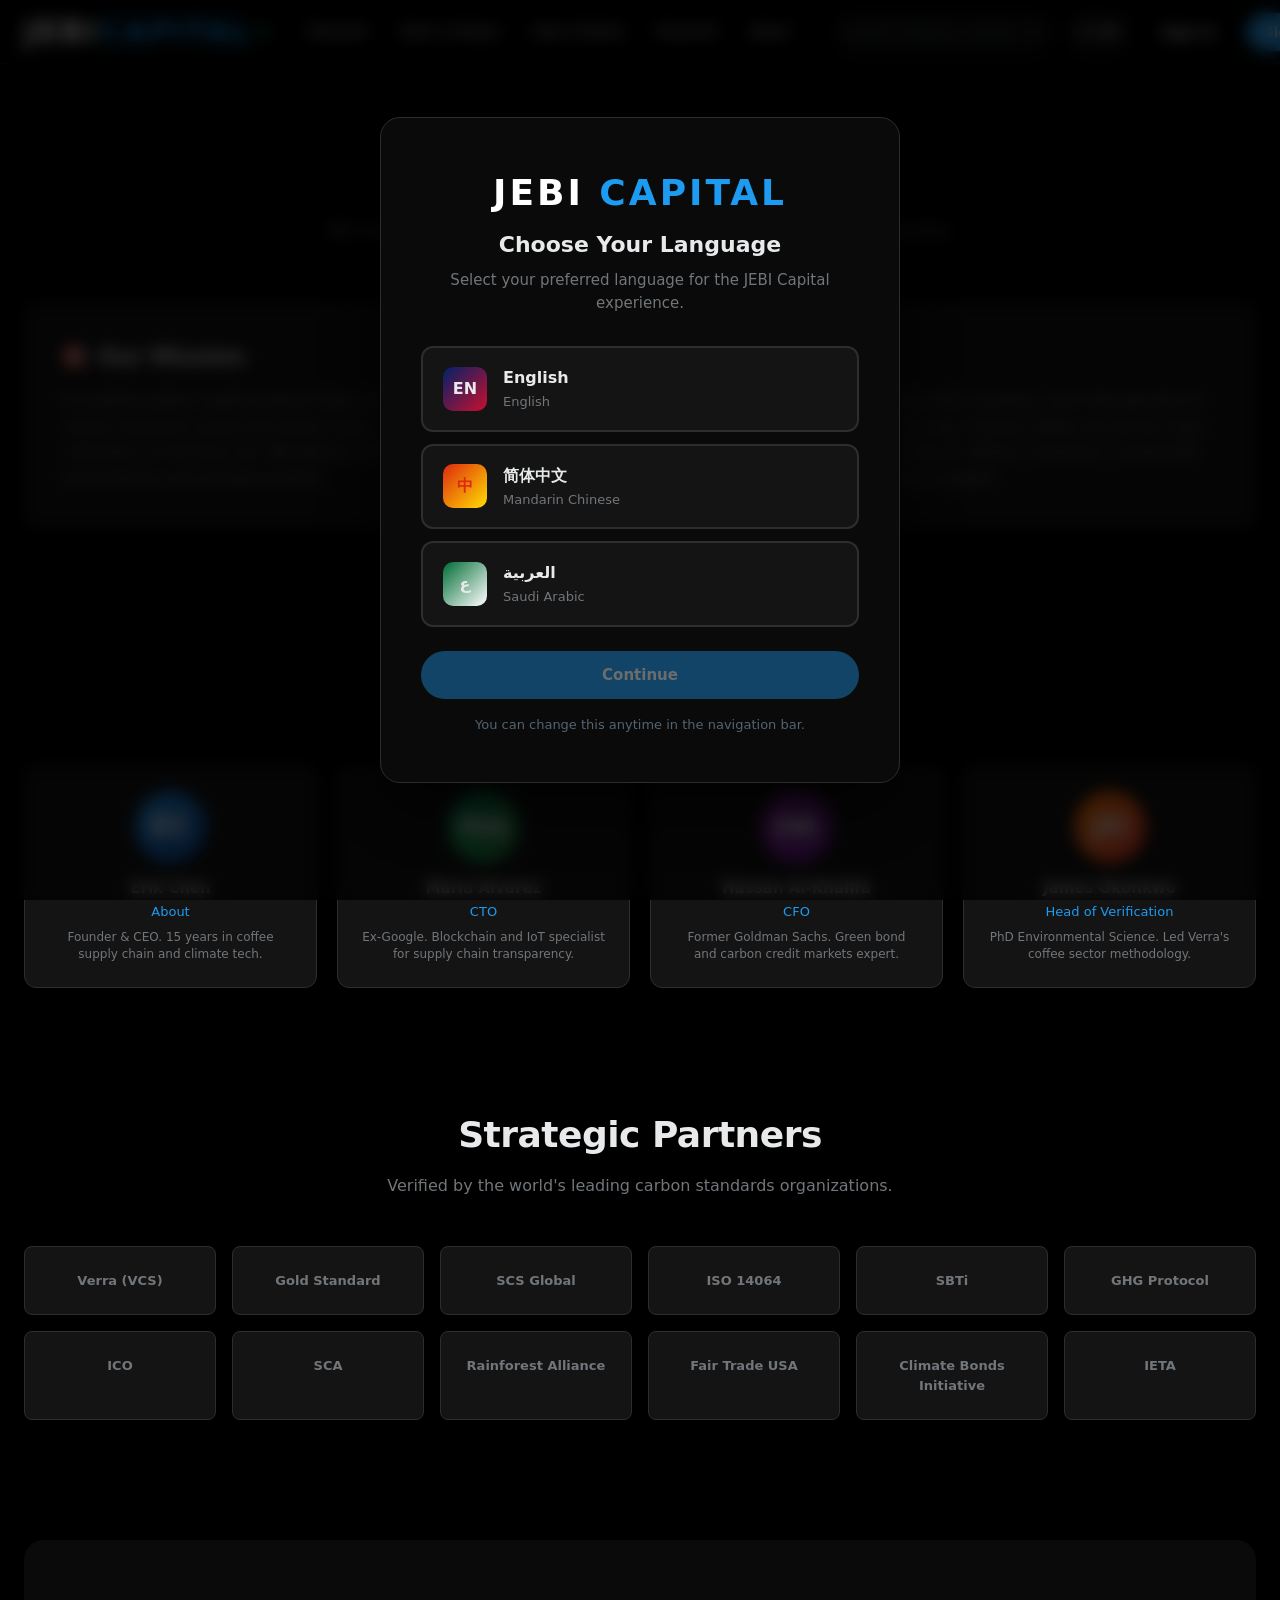
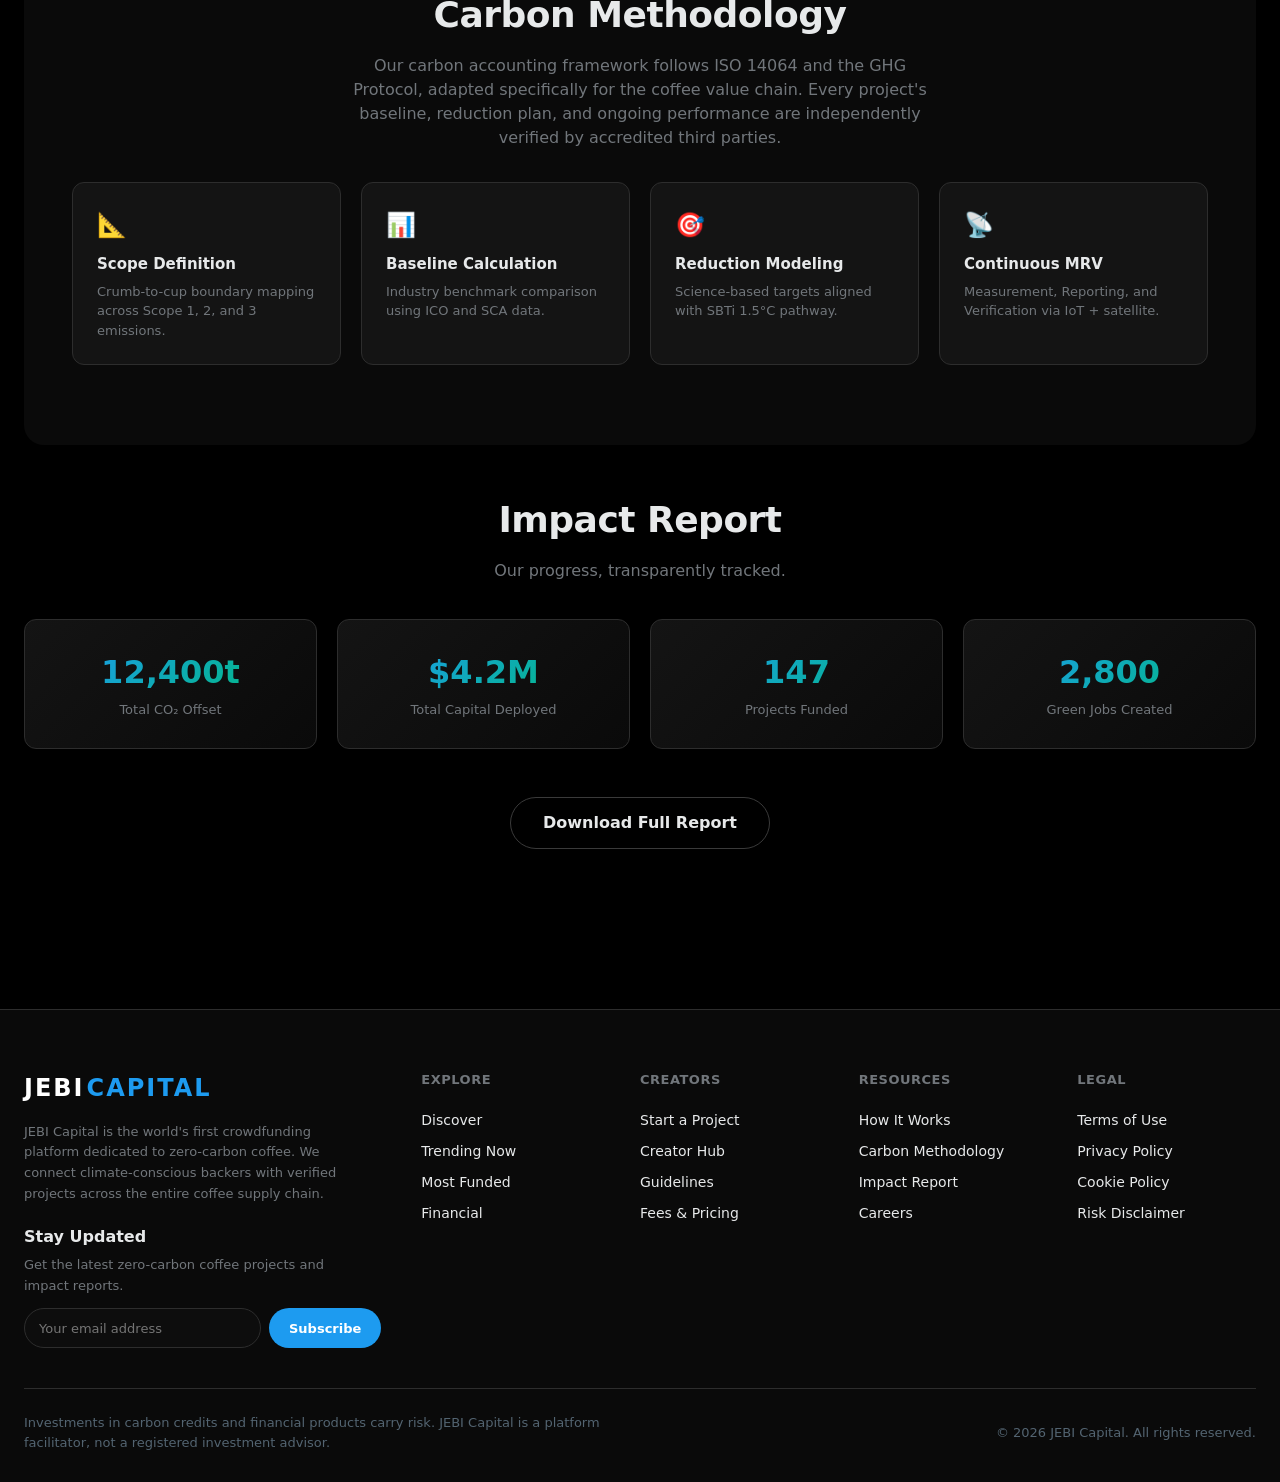
==== about.html @ fd90f0d5 "Initial commit: JEBI Capital — Zero-Carbon Coffee Crowdfunding Platform - Multi-page HTML/CSS/JS sit" ====
<!DOCTYPE html>
<html lang="en" dir="ltr">
<head>
  <meta charset="UTF-8">
  <meta name="viewport" content="width=device-width, initial-scale=1.0">
  <title>About — JEBI CAPITAL</title>
  <link rel="icon" href="data:image/svg+xml,<svg xmlns='http://www.w3.org/2000/svg' viewBox='0 0 100 100'><text y='.9em' font-size='90'>☕</text></svg>">
  <link rel="stylesheet" href="css/style.css">
</head>
<body>

  <div class="container" style="padding-top:calc(var(--nav-h) + 40px);padding-bottom:80px;">

    <!-- HERO -->
    <div class="about-hero">
      <h1 data-i18n="about.title">About JEBI Capital</h1>
      <p data-i18n="about.subtitle">We exist to accelerate the transition to a zero-carbon coffee industry.</p>
    </div>

    <!-- MISSION & VISION -->
    <div class="mission-block" id="mission">
      <div class="mission-card">
        <h3>🎯 <span data-i18n="about.missionTitle">Our Mission</span></h3>
        <p data-i18n="about.missionText">To mobilize global capital toward coffee projects that eliminate carbon emissions across the entire supply chain — from aeroponic cultivation to the final cup. We believe coffee can be both extraordinary and climate-positive.</p>
      </div>
      <div class="mission-card">
        <h3>🔮 <span data-i18n="about.visionTitle">Our Vision</span></h3>
        <p data-i18n="about.visionText">A coffee industry where every farm, roastery, and café operates at net-zero carbon. Where consumers choose coffee not just by origin and flavor, but by carbon footprint. Where investing in sustainable coffee is as simple as backing a project.</p>
      </div>
    </div>

    <!-- TEAM -->
    <div class="section" id="team" style="padding-top:40px;">
      <div class="section-header">
        <h2 class="section-title" data-i18n="about.teamTitle">Leadership Team</h2>
        <p class="section-subtitle" data-i18n="about.teamSubtitle">Experts in coffee, climate finance, and technology.</p>
      </div>
      <div class="team-grid">
        <div class="team-member">
          <div class="team-avatar" style="background:linear-gradient(135deg,#1d9bf0,#0d47a1);">EC</div>
          <h4>Erik Chen</h4>
          <div class="team-role" data-i18n="nav.about">About</div>
          <div class="team-bio">Founder & CEO. 15 years in coffee supply chain and climate tech.</div>
        </div>
        <div class="team-member">
          <div class="team-avatar" style="background:linear-gradient(135deg,#00ba7c,#2e7d32);">MA</div>
          <h4>Maria Alvarez</h4>
          <div class="team-role">CTO</div>
          <div class="team-bio">Ex-Google. Blockchain and IoT specialist for supply chain transparency.</div>
        </div>
        <div class="team-member">
          <div class="team-avatar" style="background:linear-gradient(135deg,#9c27b0,#6a1b9a);">HK</div>
          <h4>Hassan Al-Khalifa</h4>
          <div class="team-role">CFO</div>
          <div class="team-bio">Former Goldman Sachs. Green bond and carbon credit markets expert.</div>
        </div>
        <div class="team-member">
          <div class="team-avatar" style="background:linear-gradient(135deg,#ff7a00,#f44336);">JO</div>
          <h4>James Okonkwo</h4>
          <div class="team-role">Head of Verification</div>
          <div class="team-bio">PhD Environmental Science. Led Verra's coffee sector methodology.</div>
        </div>
      </div>
    </div>

    <!-- PARTNERS -->
    <div class="section" id="partners" style="padding-top:40px;">
      <div class="section-header">
        <h2 class="section-title" data-i18n="about.partnersTitle">Strategic Partners</h2>
        <p class="section-subtitle" data-i18n="about.partnersSubtitle">Verified by the world's leading carbon standards organizations.</p>
      </div>
      <div class="partners-grid">
        <div class="partner-card">Verra (VCS)</div>
        <div class="partner-card">Gold Standard</div>
        <div class="partner-card">SCS Global</div>
        <div class="partner-card">ISO 14064</div>
        <div class="partner-card">SBTi</div>
        <div class="partner-card">GHG Protocol</div>
        <div class="partner-card">ICO</div>
        <div class="partner-card">SCA</div>
        <div class="partner-card">Rainforest Alliance</div>
        <div class="partner-card">Fair Trade USA</div>
        <div class="partner-card">Climate Bonds Initiative</div>
        <div class="partner-card">IETA</div>
      </div>
    </div>

    <!-- METHODOLOGY -->
    <div class="section" id="methodology" style="padding-top:40px;background:var(--bg-elev);border-radius:var(--radius-lg);padding:48px;margin-top:40px;">
      <div class="section-header" style="margin-bottom:32px;">
        <h2 class="section-title" data-i18n="about.methodologyTitle">Carbon Methodology</h2>
        <p class="section-subtitle" data-i18n="about.methodologyText">Our carbon accounting framework follows ISO 14064 and the GHG Protocol, adapted specifically for the coffee value chain. Every project's baseline, reduction plan, and ongoing performance are independently verified by accredited third parties.</p>
      </div>
      <div class="methodology-grid">
        <div class="method-step">
          <div class="step-icon">📐</div>
          <h4 data-i18n="about.methodologyStep1">Scope Definition</h4>
          <p data-i18n="about.methodologyStep1D">Crumb-to-cup boundary mapping across Scope 1, 2, and 3 emissions.</p>
        </div>
        <div class="method-step">
          <div class="step-icon">📊</div>
          <h4 data-i18n="about.methodologyStep2">Baseline Calculation</h4>
          <p data-i18n="about.methodologyStep2D">Industry benchmark comparison using ICO and SCA data.</p>
        </div>
        <div class="method-step">
          <div class="step-icon">🎯</div>
          <h4 data-i18n="about.methodologyStep3">Reduction Modeling</h4>
          <p data-i18n="about.methodologyStep3D">Science-based targets aligned with SBTi 1.5°C pathway.</p>
        </div>
        <div class="method-step">
          <div class="step-icon">📡</div>
          <h4 data-i18n="about.methodologyStep4">Continuous MRV</h4>
          <p data-i18n="about.methodologyStep4D">Measurement, Reporting, and Verification via IoT + satellite.</p>
        </div>
      </div>
    </div>

    <!-- IMPACT REPORT -->
    <div class="section" id="impact" style="padding-top:48px;">
      <div class="section-header" style="margin-bottom:36px;">
        <h2 class="section-title" data-i18n="about.impactTitle">Impact Report</h2>
        <p class="section-subtitle" data-i18n="about.impactSubtitle">Our progress, transparently tracked.</p>
      </div>
      <div class="impact-grid">
        <div class="impact-card">
          <div class="num">12,400t</div>
          <div class="label" data-i18n="about.impactCO2">Total CO₂ Offset</div>
        </div>
        <div class="impact-card">
          <div class="num">$4.2M</div>
          <div class="label" data-i18n="about.impactFunded">Total Capital Deployed</div>
        </div>
        <div class="impact-card">
          <div class="num">147</div>
          <div class="label" data-i18n="about.impactProjects">Projects Funded</div>
        </div>
        <div class="impact-card">
          <div class="num">2,800</div>
          <div class="label" data-i18n="about.impactJobs">Green Jobs Created</div>
        </div>
      </div>
      <div class="text-center mt-48">
        <a href="#" class="btn btn-outline">
          <span data-i18n="about.impactDownload">Download Full Report</span>
        </a>
      </div>
    </div>

  </div>

  <script src="js/i18n.js"></script>
  <script src="js/data.js"></script>
  <script src="js/shared.js"></script>
  <script>
    initShared({ isIndex: false });
    applyI18n(getLang());
  </script>
</body>
</html>
---- css/style.css ----
/* ================================================================
   JEBI CAPITAL — Design System
   Theme: x.com dark  (#000 bg / #1d9bf0 accent)
   Fully RTL-aware for Arabic.
================================================================= */

/* ---------- Reset ---------- */
*, *::before, *::after { box-sizing: border-box; margin: 0; padding: 0; }

:root {
  /* palette */
  --bg:          #000000;
  --bg-elev:    #0a0a0a;
  --bg-card:    #141414;
  --bg-hover:   #1a1a1a;
  --bg-input:   #0d0d0d;
  --border:     #2d2d2d;
  --border-2:   #3a3a3a;
  --accent:     #1d9bf0;
  --accent-h:   #1a8cd8;
  --accent-glow: rgba(29, 155, 240, .15);
  --text:       #e7e9ea;
  --text-2:     #71767b;
  --text-3:     #536471;
  --green:      #00ba7c;
  --red:        #f4212e;
  --yellow:     #ffd400;
  --orange:     #ff7a00;

  /* layout */
  --nav-h:       64px;
  --max-w:       1280px;
  --radius:      12px;
  --radius-sm:   8px;
  --radius-lg:   20px;

  /* type */
  --font: 'Helvetica Neue', 'Segoe UI', system-ui, -apple-system, 'Noto Sans SC', 'Noto Sans Arabic', sans-serif;
  --mono: 'SF Mono', 'Cascadia Code', 'Fira Code', monospace;

  /* transitions */
  --t-fast: .15s ease;
  --t:      .25s ease;
}

html { scroll-behavior: smooth; }

body {
  font-family: var(--font);
  background: var(--bg);
  color: var(--text);
  line-height: 1.5;
  -webkit-font-smoothing: antialiased;
  min-height: 100vh;
  overflow-x: hidden;
}

a { color: inherit; text-decoration: none; transition: color var(--t-fast); }
a:hover { color: var(--accent); }

img { max-width: 100%; display: block; }

/* ---------- RTL ---------- */
body.rtl { direction: rtl; }
body.rtl .ltr-fix { direction: ltr; }

/* ---------- Container ---------- */
.container {
  max-width: var(--max-w);
  margin: 0 auto;
  padding: 0 24px;
}
.container-sm { max-width: 800px; margin: 0 auto; padding: 0 24px; }
.container-lg { max-width: 1440px; margin: 0 auto; padding: 0 24px; }

/* ================================================================
   NAVBAR — floating, hover dropdowns
================================================================ */
.navbar {
  position: fixed;
  top: 0; left: 0; right: 0;
  height: var(--nav-h);
  background: rgba(0,0,0,.82);
  backdrop-filter: blur(20px) saturate(180%);
  -webkit-backdrop-filter: blur(20px) saturate(180%);
  border-bottom: 1px solid var(--border);
  z-index: 1000;
  transition: background var(--t);
}
.navbar.scrolled { background: rgba(0,0,0,.95); }

.nav-inner {
  max-width: var(--max-w);
  height: 100%;
  margin: 0 auto;
  padding: 0 24px;
  display: flex;
  align-items: center;
  gap: 28px;
}

/* Logo */
.nav-logo {
  font-size: 30px;
  font-weight: 800;
  letter-spacing: 2px;
  text-transform: uppercase;
  color: #fff;
  white-space: nowrap;
  display: flex;
  align-items: center;
  gap: 2px;
}
.nav-logo .logo-accent { color: var(--accent); }
.nav-logo .logo-dot {
  width: 7px; height: 7px;
  background: var(--green);
  border-radius: 50%;
  margin-inline-start: 4px;
  box-shadow: 0 0 8px var(--green);
  animation: pulse 2s ease-in-out infinite;
}
@keyframes pulse { 0%,100%{opacity:1} 50%{opacity:.4} }

/* Nav items */
.nav-items {
  display: flex;
  align-items: center;
  gap: 4px;
  flex: 1;
}
.nav-item {
  position: relative;
}
.nav-link {
  display: flex;
  align-items: center;
  gap: 4px;
  padding: 8px 14px;
  font-size: 14px;
  font-weight: 500;
  color: var(--text);
  border-radius: 999px;
  transition: background var(--t-fast), color var(--t-fast);
  cursor: pointer;
  white-space: nowrap;
}
.nav-link:hover { background: var(--bg-hover); color: var(--accent); }
.nav-link .chevron {
  width: 12px; height: 12px;
  opacity: .5;
  transition: transform var(--t-fast);
}
.nav-item:hover .chevron { transform: rotate(180deg); }

/* Dropdown */
.nav-dropdown {
  position: absolute;
  top: calc(100% + 6px);
  inset-inline-start: 0;
  min-width: 220px;
  background: var(--bg-elev);
  border: 1px solid var(--border);
  border-radius: var(--radius);
  padding: 6px;
  opacity: 0;
  visibility: hidden;
  transform: translateY(-8px);
  transition: opacity var(--t-fast), transform var(--t-fast), visibility var(--t-fast);
  box-shadow: 0 12px 40px rgba(0,0,0,.6);
  z-index: 100;
}
.nav-item:hover .nav-dropdown {
  opacity: 1;
  visibility: visible;
  transform: translateY(0);
}
.nav-dropdown a {
  display: block;
  padding: 10px 14px;
  font-size: 14px;
  color: var(--text);
  border-radius: var(--radius-sm);
  transition: background var(--t-fast);
}
.nav-dropdown a:hover { background: var(--bg-hover); color: var(--accent); }

/* Nav right */
.nav-right {
  display: flex;
  align-items: center;
  gap: 12px;
}
.nav-search {
  position: relative;
  width: 220px;
}
.nav-search input {
  width: 100%;
  height: 38px;
  padding: 0 36px 0 14px;
  background: var(--bg-input);
  border: 1px solid var(--border);
  border-radius: 999px;
  color: var(--text);
  font-size: 14px;
  font-family: var(--font);
  outline: none;
  transition: border-color var(--t-fast), background var(--t-fast);
}
.nav-search input:focus { border-color: var(--accent); background: var(--bg-card); }
.nav-search input::placeholder { color: var(--text-3); }
.nav-search svg {
  position: absolute;
  inset-inline-end: 12px;
  top: 50%;
  transform: translateY(-50%);
  width: 16px; height: 16px;
  color: var(--text-3);
}
body.rtl .nav-search input { padding: 0 14px 0 36px; }

/* Language switcher */
.lang-switch {
  position: relative;
}
.lang-btn {
  display: flex;
  align-items: center;
  gap: 6px;
  height: 38px;
  padding: 0 12px;
  background: var(--bg-input);
  border: 1px solid var(--border);
  border-radius: 999px;
  color: var(--text);
  font-size: 13px;
  font-weight: 600;
  cursor: pointer;
  transition: border-color var(--t-fast);
}
.lang-btn:hover { border-color: var(--accent); }
.lang-btn .globe {
  width: 16px; height: 16px;
  color: var(--text-2);
}
.lang-menu {
  position: absolute;
  top: calc(100% + 6px);
  inset-inline-end: 0;
  min-width: 180px;
  background: var(--bg-elev);
  border: 1px solid var(--border);
  border-radius: var(--radius);
  padding: 6px;
  opacity: 0;
  visibility: hidden;
  transform: translateY(-8px);
  transition: all var(--t-fast);
  box-shadow: 0 12px 40px rgba(0,0,0,.6);
  z-index: 100;
}
.lang-switch:hover .lang-menu,
.lang-switch.open .lang-menu {
  opacity: 1; visibility: visible; transform: translateY(0);
}
.lang-menu button {
  display: flex;
  align-items: center;
  gap: 10px;
  width: 100%;
  padding: 10px 14px;
  background: transparent;
  border: none;
  color: var(--text);
  font-size: 14px;
  font-family: var(--font);
  border-radius: var(--radius-sm);
  cursor: pointer;
  transition: background var(--t-fast);
  text-align: start;
}
.lang-menu button:hover { background: var(--bg-hover); }
.lang-menu button.active { color: var(--accent); }
.lang-menu button .lang-code {
  font-size: 11px;
  font-weight: 700;
  color: var(--text-3);
  margin-inline-start: auto;
}
.lang-menu button.active .lang-code { color: var(--accent); }

/* Nav buttons */
.nav-btn {
  height: 38px;
  padding: 0 18px;
  border-radius: 999px;
  font-size: 14px;
  font-weight: 700;
  font-family: var(--font);
  cursor: pointer;
  transition: all var(--t-fast);
  border: none;
  white-space: nowrap;
}
.nav-btn-ghost {
  background: transparent;
  color: var(--text);
}
.nav-btn-ghost:hover { background: var(--bg-hover); }
.nav-btn-primary {
  background: var(--accent);
  color: #fff;
}
.nav-btn-primary:hover { background: var(--accent-h); }

/* Mobile nav toggle */
.nav-toggle {
  display: none;
  flex-direction: column;
  gap: 5px;
  background: transparent;
  border: none;
  cursor: pointer;
  padding: 6px;
}
.nav-toggle span {
  width: 22px; height: 2px;
  background: var(--text);
  border-radius: 2px;
  transition: var(--t-fast);
}

/* ================================================================
   LANGUAGE MODAL
================================================================ */
.modal-overlay {
  position: fixed;
  inset: 0;
  background: rgba(0,0,0,.75);
  backdrop-filter: blur(8px);
  display: flex;
  align-items: center;
  justify-content: center;
  z-index: 9999;
  opacity: 0;
  visibility: hidden;
  transition: opacity var(--t), visibility var(--t);
}
.modal-overlay.active { opacity: 1; visibility: visible; }

.modal-box {
  background: var(--bg-elev);
  border: 1px solid var(--border);
  border-radius: var(--radius-lg);
  padding: 48px 40px;
  max-width: 520px;
  width: 90%;
  text-align: center;
  transform: scale(.95) translateY(20px);
  transition: transform var(--t);
  box-shadow: 0 24px 80px rgba(0,0,0,.7);
}
.modal-overlay.active .modal-box { transform: scale(1) translateY(0); }

.modal-logo {
  font-size: 36px;
  font-weight: 800;
  letter-spacing: 3px;
  text-transform: uppercase;
  color: #fff;
  margin-bottom: 8px;
}
.modal-logo .logo-accent { color: var(--accent); }

.modal-title {
  font-size: 22px;
  font-weight: 700;
  color: var(--text);
  margin-bottom: 8px;
}
.modal-subtitle {
  font-size: 15px;
  color: var(--text-2);
  margin-bottom: 32px;
}

.lang-options {
  display: flex;
  flex-direction: column;
  gap: 12px;
  margin-bottom: 24px;
}
.lang-option {
  display: flex;
  align-items: center;
  gap: 16px;
  padding: 18px 20px;
  background: var(--bg-card);
  border: 2px solid var(--border);
  border-radius: var(--radius);
  cursor: pointer;
  transition: all var(--t-fast);
  text-align: start;
  font-family: var(--font);
  color: var(--text);
}
.lang-option:hover {
  border-color: var(--accent);
  background: var(--bg-hover);
  transform: translateY(-2px);
}
.lang-option.selected {
  border-color: var(--accent);
  background: var(--accent-glow);
}
.lang-option .lang-flag {
  width: 44px; height: 44px;
  border-radius: 10px;
  display: flex;
  align-items: center;
  justify-content: center;
  font-size: 16px;
  font-weight: 800;
  flex-shrink: 0;
}
.lang-option .lang-flag.en { background: linear-gradient(135deg, #012169, #c8102e); }
.lang-option .lang-flag.zh { background: linear-gradient(135deg, #de2910, #ffde00); color: #de2910; }
.lang-option .lang-flag.ar { background: linear-gradient(135deg, #006c35, #fff); }

.lang-option .lang-info { flex: 1; }
.lang-option .lang-name { font-size: 16px; font-weight: 700; }
.lang-option .lang-native { font-size: 13px; color: var(--text-2); margin-top: 2px; }

.modal-continue {
  width: 100%;
  height: 48px;
  background: var(--accent);
  color: #fff;
  border: none;
  border-radius: 999px;
  font-size: 15px;
  font-weight: 700;
  font-family: var(--font);
  cursor: pointer;
  transition: background var(--t-fast);
}
.modal-continue:hover { background: var(--accent-h); }
.modal-continue:disabled { opacity: .4; cursor: not-allowed; }

.modal-note {
  font-size: 13px;
  color: var(--text-3);
  margin-top: 16px;
}

/* ================================================================
   HERO
================================================================ */
.hero {
  position: relative;
  min-height: 100vh;
  display: flex;
  align-items: center;
  padding: var(--nav-h) 0 60px;
  overflow: hidden;
}
.hero-bg {
  position: absolute;
  inset: 0;
  z-index: 0;
}
.hero-bg::before {
  content: '';
  position: absolute;
  width: 600px; height: 600px;
  background: radial-gradient(circle, var(--accent-glow), transparent 70%);
  top: -100px; inset-inline-end: -100px;
}
.hero-bg::after {
  content: '';
  position: absolute;
  width: 500px; height: 500px;
  background: radial-gradient(circle, rgba(0,186,124,.08), transparent 70%);
  bottom: -100px; inset-inline-start: -100px;
}
.hero-grid {
  position: absolute;
  inset: 0;
  background-image:
    linear-gradient(rgba(255,255,255,.015) 1px, transparent 1px),
    linear-gradient(90deg, rgba(255,255,255,.015) 1px, transparent 1px);
  background-size: 40px 40px;
  mask-image: radial-gradient(ellipse at center, black 30%, transparent 80%);
  -webkit-mask-image: radial-gradient(ellipse at center, black 30%, transparent 80%);
}

.hero-content {
  position: relative;
  z-index: 1;
  max-width: 760px;
}
.hero-badge {
  display: inline-flex;
  align-items: center;
  gap: 8px;
  padding: 8px 16px;
  background: var(--accent-glow);
  border: 1px solid rgba(29,155,240,.3);
  border-radius: 999px;
  font-size: 13px;
  font-weight: 600;
  color: var(--accent);
  margin-bottom: 24px;
}
.hero-badge .dot {
  width: 8px; height: 8px;
  background: var(--green);
  border-radius: 50%;
  box-shadow: 0 0 8px var(--green);
}
.hero-title {
  font-size: clamp(40px, 6vw, 64px);
  font-weight: 800;
  line-height: 1.05;
  letter-spacing: -1px;
  margin-bottom: 24px;
}
.hero-title .accent {
  background: linear-gradient(135deg, var(--accent), var(--green));
  -webkit-background-clip: text;
  background-clip: text;
  -webkit-text-fill-color: transparent;
}
.hero-subtitle {
  font-size: 18px;
  color: var(--text-2);
  line-height: 1.6;
  max-width: 600px;
  margin-bottom: 36px;
}
.hero-cta {
  display: flex;
  gap: 14px;
  flex-wrap: wrap;
}
.btn {
  display: inline-flex;
  align-items: center;
  gap: 8px;
  height: 52px;
  padding: 0 32px;
  border-radius: 999px;
  font-size: 16px;
  font-weight: 700;
  font-family: var(--font);
  cursor: pointer;
  transition: all var(--t-fast);
  border: none;
  white-space: nowrap;
}
.btn-primary {
  background: var(--accent);
  color: #fff;
}
.btn-primary:hover { background: var(--accent-h); transform: translateY(-1px); box-shadow: 0 8px 24px var(--accent-glow); }
.btn-outline {
  background: transparent;
  color: var(--text);
  border: 1px solid var(--border-2);
}
.btn-outline:hover { border-color: var(--accent); color: var(--accent); }
.btn-green {
  background: var(--green);
  color: #000;
}
.btn-green:hover { opacity: .9; }

/* ================================================================
   STATS BAR
================================================================ */
.stats-bar {
  border-top: 1px solid var(--border);
  border-bottom: 1px solid var(--border);
  padding: 40px 0;
  background: var(--bg-elev);
}
.stats-grid {
  display: grid;
  grid-template-columns: repeat(5, 1fr);
  gap: 24px;
  text-align: center;
}
.stat-item .stat-num {
  font-size: 32px;
  font-weight: 800;
  background: linear-gradient(135deg, var(--accent), var(--green));
  -webkit-background-clip: text;
  background-clip: text;
  -webkit-text-fill-color: transparent;
}
.stat-item .stat-label {
  font-size: 13px;
  color: var(--text-2);
  margin-top: 4px;
}

/* ================================================================
   SECTION
================================================================ */
.section {
  padding: 80px 0;
}
.section-header {
  text-align: center;
  margin-bottom: 48px;
}
.section-title {
  font-size: 36px;
  font-weight: 800;
  letter-spacing: -.5px;
  margin-bottom: 12px;
}
.section-subtitle {
  font-size: 16px;
  color: var(--text-2);
  max-width: 600px;
  margin: 0 auto;
}

/* ================================================================
   CATEGORY GRID
================================================================ */
.cat-grid {
  display: grid;
  grid-template-columns: repeat(4, 1fr);
  gap: 20px;
}
.cat-card {
  background: var(--bg-card);
  border: 1px solid var(--border);
  border-radius: var(--radius);
  padding: 28px 24px;
  transition: all var(--t);
  cursor: pointer;
}
.cat-card:hover {
  border-color: var(--accent);
  background: var(--bg-hover);
  transform: translateY(-4px);
}
.cat-icon {
  width: 48px; height: 48px;
  border-radius: 12px;
  display: flex;
  align-items: center;
  justify-content: center;
  margin-bottom: 16px;
  font-size: 24px;
}
.cat-name {
  font-size: 17px;
  font-weight: 700;
  margin-bottom: 6px;
}
.cat-desc {
  font-size: 13px;
  color: var(--text-2);
  line-height: 1.5;
}

/* ================================================================
   PROJECT CARDS
================================================================ */
.projects-grid {
  display: grid;
  grid-template-columns: repeat(3, 1fr);
  gap: 24px;
}
.project-card {
  background: var(--bg-card);
  border: 1px solid var(--border);
  border-radius: var(--radius);
  overflow: hidden;
  transition: all var(--t);
  cursor: pointer;
  display: flex;
  flex-direction: column;
}
.project-card:hover {
  border-color: var(--border-2);
  transform: translateY(-3px);
  box-shadow: 0 12px 40px rgba(0,0,0,.4);
}
.project-img {
  width: 100%;
  height: 180px;
  background: var(--bg-elev);
  position: relative;
  overflow: hidden;
}
.project-img-gradient {
  position: absolute;
  inset: 0;
  opacity: .9;
}
.project-img .cat-badge {
  position: absolute;
  top: 12px; inset-inline-start: 12px;
  padding: 5px 12px;
  background: rgba(0,0,0,.7);
  backdrop-filter: blur(10px);
  border-radius: 999px;
  font-size: 11px;
  font-weight: 600;
  color: #fff;
}
.project-img .verified-badge {
  position: absolute;
  top: 12px; inset-inline-end: 12px;
  display: flex;
  align-items: center;
  gap: 4px;
  padding: 5px 10px;
  background: rgba(0,186,124,.85);
  backdrop-filter: blur(10px);
  border-radius: 999px;
  font-size: 11px;
  font-weight: 600;
  color: #fff;
}
.project-img .verified-badge.pending {
  background: rgba(255,210,0,.85);
  color: #000;
}
.project-body {
  padding: 20px;
  flex: 1;
  display: flex;
  flex-direction: column;
}
.project-title {
  font-size: 16px;
  font-weight: 700;
  margin-bottom: 8px;
  display: -webkit-box;
  -webkit-line-clamp: 2;
  -webkit-box-orient: vertical;
  overflow: hidden;
}
.project-desc {
  font-size: 13px;
  color: var(--text-2);
  line-height: 1.5;
  margin-bottom: 16px;
  display: -webkit-box;
  -webkit-line-clamp: 2;
  -webkit-box-orient: vertical;
  overflow: hidden;
  flex: 1;
}
.project-progress {
  margin-bottom: 12px;
}
.progress-bar {
  height: 6px;
  background: var(--bg-input);
  border-radius: 999px;
  overflow: hidden;
}
.progress-fill {
  height: 100%;
  background: linear-gradient(90deg, var(--accent), var(--green));
  border-radius: 999px;
  transition: width .6s ease;
}
.project-meta {
  display: flex;
  justify-content: space-between;
  font-size: 13px;
  margin-top: 6px;
}
.project-meta .raised { font-weight: 700; color: var(--text); }
.project-meta .pct { color: var(--accent); font-weight: 600; }
.project-footer {
  display: flex;
  justify-content: space-between;
  align-items: center;
  padding-top: 14px;
  border-top: 1px solid var(--border);
  margin-top: auto;
}
.project-footer .meta-item {
  display: flex;
  align-items: center;
  gap: 4px;
  font-size: 12px;
  color: var(--text-2);
}
.project-footer .meta-item svg { width: 14px; height: 14px; }
.project-footer .carbon {
  color: var(--green);
  font-weight: 600;
}

/* ================================================================
   DISCOVER PAGE — Filter Sidebar
================================================================ */
.discover-layout {
  display: grid;
  grid-template-columns: 260px 1fr;
  gap: 32px;
  padding-top: var(--nav-h);
  min-height: 100vh;
}
.filter-sidebar {
  position: sticky;
  top: calc(var(--nav-h) + 24px);
  align-self: start;
}
.filter-group {
  margin-bottom: 28px;
}
.filter-title {
  font-size: 13px;
  font-weight: 700;
  text-transform: uppercase;
  letter-spacing: .5px;
  color: var(--text-2);
  margin-bottom: 12px;
}
.filter-option {
  display: flex;
  align-items: center;
  gap: 10px;
  padding: 8px 0;
  font-size: 14px;
  color: var(--text);
  cursor: pointer;
  transition: color var(--t-fast);
}
.filter-option:hover { color: var(--accent); }
.filter-option input[type="radio"],
.filter-option input[type="checkbox"] {
  accent-color: var(--accent);
  width: 16px; height: 16px;
}
.filter-option .count {
  margin-inline-start: auto;
  font-size: 12px;
  color: var(--text-3);
}

.discover-main {
  padding-bottom: 60px;
}
.discover-header {
  display: flex;
  align-items: center;
  justify-content: space-between;
  margin-bottom: 24px;
  padding-top: 32px;
}
.discover-header h1 {
  font-size: 28px;
  font-weight: 800;
}
.discover-sort {
  display: flex;
  align-items: center;
  gap: 8px;
  font-size: 14px;
  color: var(--text-2);
}
.discover-sort select {
  height: 36px;
  padding: 0 12px;
  background: var(--bg-card);
  border: 1px solid var(--border);
  border-radius: 8px;
  color: var(--text);
  font-size: 14px;
  font-family: var(--font);
  cursor: pointer;
  outline: none;
}
.discover-sort select:focus { border-color: var(--accent); }
.discover-results-count {
  font-size: 14px;
  color: var(--text-2);
  margin-bottom: 20px;
}

/* ================================================================
   PROJECT DETAIL
================================================================ */
.detail-page {
  padding-top: calc(var(--nav-h) + 32px);
  padding-bottom: 60px;
}
.detail-header {
  margin-bottom: 24px;
}
.detail-breadcrumb {
  display: flex;
  align-items: center;
  gap: 8px;
  font-size: 13px;
  color: var(--text-2);
  margin-bottom: 16px;
}
.detail-title {
  font-size: 32px;
  font-weight: 800;
  letter-spacing: -.5px;
  margin-bottom: 8px;
}
.detail-meta {
  display: flex;
  flex-wrap: wrap;
  gap: 16px;
  font-size: 14px;
  color: var(--text-2);
}
.detail-meta span { display: flex; align-items: center; gap: 6px; }

.detail-layout {
  display: grid;
  grid-template-columns: 1fr 360px;
  gap: 32px;
}
.detail-main {}
.detail-hero-img {
  width: 100%;
  height: 400px;
  border-radius: var(--radius);
  overflow: hidden;
  margin-bottom: 24px;
  position: relative;
}
.detail-hero-img .gradient-overlay {
  position: absolute;
  inset: 0;
}
.detail-stats-bar {
  display: grid;
  grid-template-columns: repeat(4, 1fr);
  gap: 0;
  background: var(--bg-card);
  border: 1px solid var(--border);
  border-radius: var(--radius);
  padding: 24px;
  margin-bottom: 32px;
}
.detail-stat {
  text-align: center;
  border-inline-end: 1px solid var(--border);
}
.detail-stat:last-child { border: none; }
.detail-stat .num {
  font-size: 24px;
  font-weight: 800;
  color: var(--text);
}
.detail-stat .num.accent { color: var(--accent); }
.detail-stat .num.green { color: var(--green); }
.detail-stat .label {
  font-size: 12px;
  color: var(--text-2);
  margin-top: 4px;
}

.detail-tabs {
  display: flex;
  gap: 4px;
  border-bottom: 1px solid var(--border);
  margin-bottom: 24px;
}
.detail-tab {
  padding: 12px 20px;
  font-size: 15px;
  font-weight: 600;
  color: var(--text-2);
  background: transparent;
  border: none;
  border-bottom: 2px solid transparent;
  cursor: pointer;
  transition: all var(--t-fast);
  font-family: var(--font);
}
.detail-tab:hover { color: var(--text); }
.detail-tab.active { color: var(--accent); border-bottom-color: var(--accent); }
.detail-tab-content { display: none; }
.detail-tab-content.active { display: block; }

.detail-story {
  font-size: 15px;
  line-height: 1.8;
  color: var(--text);
}
.detail-story p { margin-bottom: 16px; }
.detail-story h3 { font-size: 20px; font-weight: 700; margin: 24px 0 12px; }

.detail-sidebar {
  position: sticky;
  top: calc(var(--nav-h) + 24px);
  align-self: start;
}
.sidebar-card {
  background: var(--bg-card);
  border: 1px solid var(--border);
  border-radius: var(--radius);
  padding: 24px;
  margin-bottom: 20px;
}
.sidebar-card h3 {
  font-size: 18px;
  font-weight: 700;
  margin-bottom: 16px;
}
.carbon-card {
  background: linear-gradient(135deg, rgba(0,186,124,.08), rgba(29,155,240,.05));
  border-color: rgba(0,186,124,.3);
}
.carbon-card .carbon-num {
  font-size: 36px;
  font-weight: 800;
  color: var(--green);
}
.carbon-card .carbon-label {
  font-size: 13px;
  color: var(--text-2);
  margin-top: 4px;
}
.carbon-card .carbon-equiv {
  font-size: 13px;
  color: var(--text-3);
  margin-top: 12px;
  padding-top: 12px;
  border-top: 1px solid var(--border);
}

.reward-card {
  background: var(--bg-card);
  border: 1px solid var(--border);
  border-radius: var(--radius);
  padding: 20px;
  margin-bottom: 14px;
  transition: border-color var(--t-fast);
}
.reward-card:hover { border-color: var(--accent); }
.reward-amount {
  font-size: 20px;
  font-weight: 800;
  color: var(--accent);
  margin-bottom: 6px;
}
.reward-name {
  font-size: 15px;
  font-weight: 600;
  margin-bottom: 8px;
}
.reward-desc {
  font-size: 13px;
  color: var(--text-2);
  line-height: 1.5;
  margin-bottom: 12px;
}
.reward-meta {
  display: flex;
  gap: 16px;
  font-size: 12px;
  color: var(--text-3);
  margin-bottom: 14px;
}
.reward-select {
  width: 100%;
  height: 40px;
  background: var(--accent);
  color: #fff;
  border: none;
  border-radius: 999px;
  font-size: 14px;
  font-weight: 700;
  font-family: var(--font);
  cursor: pointer;
  transition: background var(--t-fast);
}
.reward-select:hover { background: var(--accent-h); }

/* ================================================================
   START PROJECT — Form
================================================================ */
.start-page {
  padding-top: calc(var(--nav-h) + 40px);
  padding-bottom: 80px;
}
.start-header {
  text-align: center;
  margin-bottom: 40px;
}
.start-header h1 { font-size: 32px; font-weight: 800; }
.start-header p { font-size: 16px; color: var(--text-2); margin-top: 8px; }

.start-steps {
  display: flex;
  justify-content: center;
  gap: 0;
  margin-bottom: 48px;
}
.start-step {
  display: flex;
  align-items: center;
  gap: 10px;
  font-size: 14px;
  color: var(--text-3);
}
.start-step .step-num {
  width: 32px; height: 32px;
  border-radius: 50%;
  display: flex;
  align-items: center;
  justify-content: center;
  font-weight: 700;
  border: 2px solid var(--border);
  transition: all var(--t);
}
.start-step.active { color: var(--accent); }
.start-step.active .step-num { border-color: var(--accent); background: var(--accent); color: #fff; }
.start-step.done .step-num { background: var(--green); border-color: var(--green); color: #000; }
.start-step-line {
  width: 48px; height: 2px;
  background: var(--border);
  margin: 0 8px;
}

.start-form {
  max-width: 720px;
  margin: 0 auto;
}
.form-step { display: none; }
.form-step.active { display: block; }
.form-group {
  margin-bottom: 24px;
}
.form-label {
  display: block;
  font-size: 14px;
  font-weight: 600;
  margin-bottom: 8px;
}
.form-label .req { color: var(--red); }
.form-input,
.form-select,
.form-textarea {
  width: 100%;
  padding: 14px 16px;
  background: var(--bg-input);
  border: 1px solid var(--border);
  border-radius: var(--radius-sm);
  color: var(--text);
  font-size: 15px;
  font-family: var(--font);
  outline: none;
  transition: border-color var(--t-fast);
}
.form-input:focus,
.form-select:focus,
.form-textarea:focus { border-color: var(--accent); }
.form-textarea { resize: vertical; min-height: 120px; }
.form-hint { font-size: 12px; color: var(--text-3); margin-top: 6px; }
.form-error { font-size: 12px; color: var(--red); margin-top: 6px; display: none; }
.form-error.show { display: block; }
.form-row { display: grid; grid-template-columns: 1fr 1fr; gap: 16px; }

.form-nav {
  display: flex;
  justify-content: space-between;
  margin-top: 32px;
}

.review-box {
  background: var(--bg-card);
  border: 1px solid var(--border);
  border-radius: var(--radius);
  padding: 24px;
  margin-bottom: 16px;
}
.review-box h3 { font-size: 16px; font-weight: 700; margin-bottom: 12px; color: var(--accent); }
.review-row {
  display: flex;
  justify-content: space-between;
  padding: 10px 0;
  border-bottom: 1px solid var(--border);
  font-size: 14px;
}
.review-row:last-child { border: none; }
.review-row .label { color: var(--text-2); }
.review-row .val { font-weight: 600; text-align: end; }

/* ================================================================
   HOW IT WORKS
================================================================ */
.how-section { padding: 60px 0; }
.how-split {
  display: grid;
  grid-template-columns: 1fr 1fr;
  gap: 48px;
}
.how-block {
  background: var(--bg-card);
  border: 1px solid var(--border);
  border-radius: var(--radius);
  padding: 36px;
}
.how-block h3 { font-size: 22px; font-weight: 700; margin-bottom: 6px; }
.how-block .sub { font-size: 14px; color: var(--text-2); margin-bottom: 28px; }
.how-steps { display: flex; flex-direction: column; gap: 20px; }
.how-step {
  display: flex;
  gap: 16px;
  align-items: flex-start;
}
.how-step-num {
  width: 36px; height: 36px;
  border-radius: 50%;
  background: var(--accent-glow);
  border: 1px solid var(--accent);
  display: flex;
  align-items: center;
  justify-content: center;
  font-weight: 700;
  color: var(--accent);
  flex-shrink: 0;
}
.how-step h4 { font-size: 16px; font-weight: 700; margin-bottom: 4px; }
.how-step p { font-size: 14px; color: var(--text-2); line-height: 1.5; }

.fees-grid {
  display: grid;
  grid-template-columns: repeat(4, 1fr);
  gap: 20px;
}
.fee-card {
  background: var(--bg-card);
  border: 1px solid var(--border);
  border-radius: var(--radius);
  padding: 24px;
  text-align: center;
}
.fee-card .fee-icon {
  font-size: 28px;
  margin-bottom: 12px;
}
.fee-card h4 { font-size: 16px; font-weight: 700; margin-bottom: 8px; }
.fee-card p { font-size: 13px; color: var(--text-2); line-height: 1.5; }

/* ================================================================
   FINANCIAL PAGE
================================================================ */
.fin-products {
  display: flex;
  flex-direction: column;
  gap: 32px;
}
.fin-product {
  background: var(--bg-card);
  border: 1px solid var(--border);
  border-radius: var(--radius);
  padding: 36px;
  display: grid;
  grid-template-columns: 1fr 280px;
  gap: 36px;
  align-items: start;
}
.fin-product-info h3 { font-size: 24px; font-weight: 700; margin-bottom: 8px; }
.fin-product-info .desc { font-size: 15px; color: var(--text-2); line-height: 1.6; margin-bottom: 20px; }
.fin-how { font-size: 14px; font-weight: 700; margin-bottom: 6px; color: var(--accent); }
.fin-how-d { font-size: 14px; color: var(--text); line-height: 1.6; margin-bottom: 16px; }
.fin-elig { font-size: 13px; color: var(--text-3); padding: 12px 16px; background: var(--bg-input); border-radius: var(--radius-sm); }

.fin-product-aside {
  background: var(--bg-elev);
  border: 1px solid var(--border);
  border-radius: var(--radius);
  padding: 24px;
  text-align: center;
}
.fin-product-aside .price-label { font-size: 13px; color: var(--text-2); }
.fin-product-aside .price-val { font-size: 28px; font-weight: 800; color: var(--green); margin: 4px 0 20px; }
.fin-product-aside .btn { width: 100%; height: 44px; font-size: 14px; }

.fin-disclaimer {
  margin-top: 32px;
  padding: 20px;
  background: rgba(244,33,46,.05);
  border: 1px solid rgba(244,33,46,.2);
  border-radius: var(--radius);
  font-size: 13px;
  color: var(--text-2);
  line-height: 1.6;
}

/* ================================================================
   ABOUT PAGE
================================================================ */
.about-hero { text-align: center; padding: 40px 0 60px; }
.about-hero h1 { font-size: 40px; font-weight: 800; margin-bottom: 12px; }
.about-hero p { font-size: 18px; color: var(--text-2); }

.mission-block {
  display: grid;
  grid-template-columns: 1fr 1fr;
  gap: 48px;
  margin-bottom: 60px;
}
.mission-card {
  background: var(--bg-card);
  border: 1px solid var(--border);
  border-radius: var(--radius);
  padding: 36px;
}
.mission-card h3 { font-size: 22px; font-weight: 700; margin-bottom: 16px; display: flex; align-items: center; gap: 10px; }
.mission-card p { font-size: 15px; color: var(--text-2); line-height: 1.7; }

.team-grid {
  display: grid;
  grid-template-columns: repeat(4, 1fr);
  gap: 20px;
}
.team-member {
  background: var(--bg-card);
  border: 1px solid var(--border);
  border-radius: var(--radius);
  padding: 24px;
  text-align: center;
}
.team-avatar {
  width: 72px; height: 72px;
  border-radius: 50%;
  margin: 0 auto 14px;
  display: flex;
  align-items: center;
  justify-content: center;
  font-size: 28px;
  font-weight: 800;
  color: #fff;
}
.team-member h4 { font-size: 15px; font-weight: 700; }
.team-role { font-size: 13px; color: var(--accent); margin-top: 2px; }
.team-bio { font-size: 12px; color: var(--text-2); margin-top: 8px; line-height: 1.4; }

.partners-grid {
  display: grid;
  grid-template-columns: repeat(6, 1fr);
  gap: 16px;
}
.partner-card {
  background: var(--bg-card);
  border: 1px solid var(--border);
  border-radius: var(--radius-sm);
  padding: 24px 16px;
  text-align: center;
  font-size: 13px;
  font-weight: 600;
  color: var(--text-2);
  transition: all var(--t-fast);
}
.partner-card:hover { border-color: var(--accent); color: var(--accent); }

.methodology-grid {
  display: grid;
  grid-template-columns: repeat(4, 1fr);
  gap: 20px;
  margin: 32px 0;
}
.method-step {
  background: var(--bg-card);
  border: 1px solid var(--border);
  border-radius: var(--radius);
  padding: 24px;
}
.method-step .step-icon { font-size: 24px; margin-bottom: 10px; }
.method-step h4 { font-size: 15px; font-weight: 700; margin-bottom: 6px; }
.method-step p { font-size: 13px; color: var(--text-2); line-height: 1.5; }

.impact-grid {
  display: grid;
  grid-template-columns: repeat(4, 1fr);
  gap: 20px;
}
.impact-card {
  background: linear-gradient(135deg, var(--bg-card), var(--bg-elev));
  border: 1px solid var(--border);
  border-radius: var(--radius);
  padding: 28px;
  text-align: center;
}
.impact-card .num {
  font-size: 32px;
  font-weight: 800;
  background: linear-gradient(135deg, var(--accent), var(--green));
  -webkit-background-clip: text;
  background-clip: text;
  -webkit-text-fill-color: transparent;
}
.impact-card .label { font-size: 13px; color: var(--text-2); margin-top: 4px; }

/* ================================================================
   FOOTER
================================================================ */
.footer {
  border-top: 1px solid var(--border);
  background: var(--bg-elev);
  padding: 60px 0 30px;
}
.footer-grid {
  display: grid;
  grid-template-columns: 2fr 1fr 1fr 1fr 1fr;
  gap: 40px;
  margin-bottom: 40px;
}
.footer-brand .nav-logo { margin-bottom: 16px; font-size: 24px; }
.footer-brand p { font-size: 13px; color: var(--text-2); line-height: 1.6; max-width: 320px; }
.footer-col h4 {
  font-size: 13px;
  font-weight: 700;
  text-transform: uppercase;
  letter-spacing: .5px;
  color: var(--text-2);
  margin-bottom: 16px;
}
.footer-col a {
  display: block;
  font-size: 14px;
  color: var(--text);
  padding: 5px 0;
  transition: color var(--t-fast);
}
.footer-col a:hover { color: var(--accent); }

.footer-newsletter {
  margin-top: 20px;
}
.footer-newsletter form {
  display: flex;
  gap: 8px;
  margin-top: 12px;
}
.footer-newsletter input {
  flex: 1;
  height: 40px;
  padding: 0 14px;
  background: var(--bg-input);
  border: 1px solid var(--border);
  border-radius: 999px;
  color: var(--text);
  font-size: 13px;
  font-family: var(--font);
  outline: none;
}
.footer-newsletter input:focus { border-color: var(--accent); }
.footer-newsletter button {
  height: 40px;
  padding: 0 20px;
  background: var(--accent);
  border: none;
  border-radius: 999px;
  color: #fff;
  font-size: 13px;
  font-weight: 700;
  font-family: var(--font);
  cursor: pointer;
  transition: background var(--t-fast);
}
.footer-newsletter button:hover { background: var(--accent-h); }

.footer-bottom {
  border-top: 1px solid var(--border);
  padding-top: 24px;
  display: flex;
  justify-content: space-between;
  align-items: center;
  font-size: 13px;
  color: var(--text-3);
  flex-wrap: wrap;
  gap: 12px;
}
.footer-bottom .disclaimer-text { max-width: 600px; line-height: 1.5; }
.footer-legal { display: flex; gap: 20px; }
.footer-legal a { color: var(--text-3); }
.footer-legal a:hover { color: var(--accent); }

/* ================================================================
   UTILITY
================================================================ */
.hidden { display: none !important; }
.text-center { text-align: center; }
.mt-32 { margin-top: 32px; }
.mt-48 { margin-top: 48px; }
.mb-32 { margin-bottom: 32px; }

/* ================================================================
   RESPONSIVE
================================================================ */
@media (max-width: 1024px) {
  .cat-grid { grid-template-columns: repeat(2, 1fr); }
  .projects-grid { grid-template-columns: repeat(2, 1fr); }
  .footer-grid { grid-template-columns: 2fr 1fr 1fr; }
  .team-grid { grid-template-columns: repeat(2, 1fr); }
  .partners-grid { grid-template-columns: repeat(3, 1fr); }
  .methodology-grid { grid-template-columns: repeat(2, 1fr); }
  .impact-grid { grid-template-columns: repeat(2, 1fr); }
  .fees-grid { grid-template-columns: repeat(2, 1fr); }
  .fin-product { grid-template-columns: 1fr; }
  .how-split { grid-template-columns: 1fr; }
  .detail-layout { grid-template-columns: 1fr; }
  .detail-sidebar { position: static; }
  .discover-layout { grid-template-columns: 1fr; }
  .filter-sidebar { position: static; }
}

@media (max-width: 768px) {
  .nav-items, .nav-search { display: none; }
  .nav-toggle { display: flex; }
  .nav-items.mobile-open {
    display: flex;
    position: fixed;
    top: var(--nav-h); left: 0; right: 0;
    flex-direction: column;
    background: var(--bg-elev);
    border-bottom: 1px solid var(--border);
    padding: 16px;
    gap: 0;
    height: auto;
  }
  .nav-items.mobile-open .nav-item { width: 100%; }
  .nav-items.mobile-open .nav-dropdown {
    position: static;
    opacity: 1; visibility: visible; transform: none;
    box-shadow: none;
    border: none;
    background: var(--bg);
  }
  .stats-grid { grid-template-columns: repeat(2, 1fr); gap: 20px; }
  .cat-grid { grid-template-columns: 1fr; }
  .projects-grid { grid-template-columns: 1fr; }
  .footer-grid { grid-template-columns: 1fr; gap: 24px; }
  .footer-bottom { flex-direction: column; text-align: center; }
  .hero-title { font-size: 36px; }
  .section { padding: 48px 0; }
  .section-title { font-size: 28px; }
  .detail-stats-bar { grid-template-columns: repeat(2, 1fr); }
  .detail-stat:nth-child(2) { border: none; }
  .detail-stat:nth-child(1), .detail-stat:nth-child(2) { border-bottom: 1px solid var(--border); padding-bottom: 16px; }
  .form-row { grid-template-columns: 1fr; }
  .mission-block { grid-template-columns: 1fr; }
  .modal-box { padding: 32px 24px; }
  .modal-logo { font-size: 28px; }
}
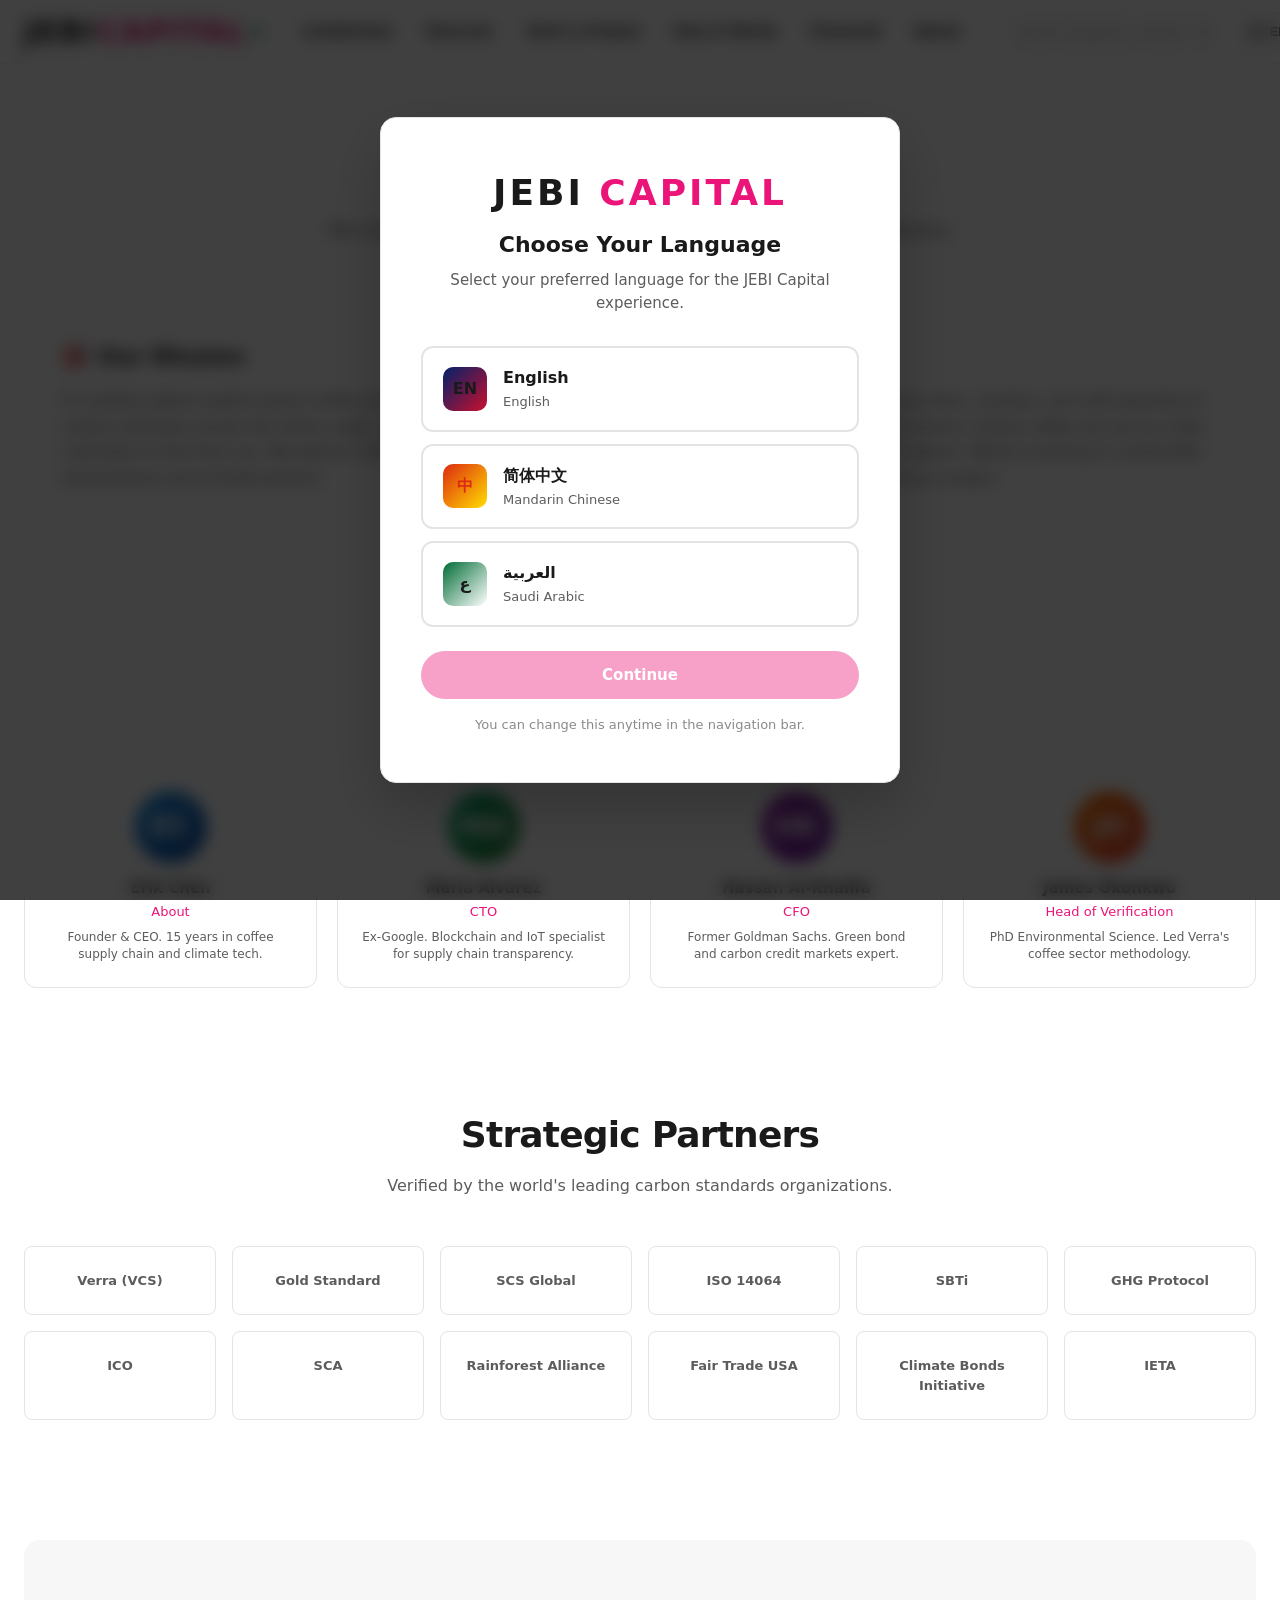
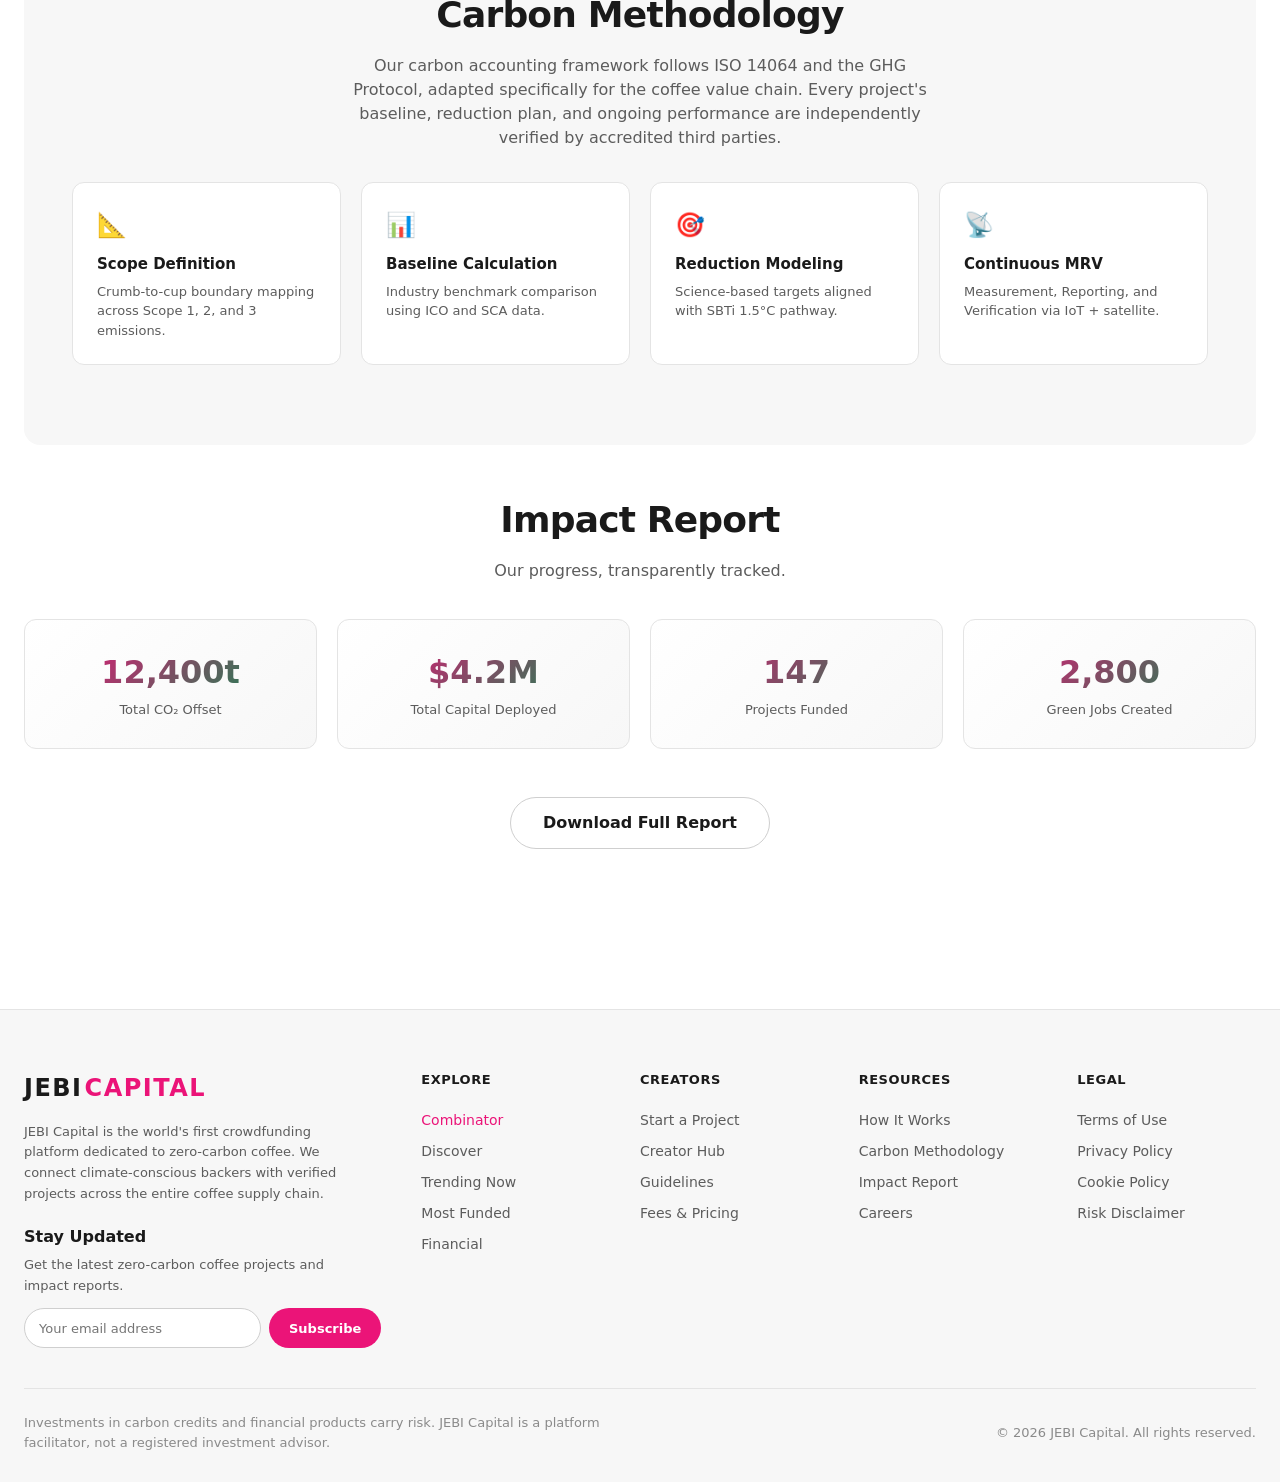
==== commit f0a54f5f: "Add 100 generated trilingual projects with photos from Wikimedia Commons - scripts/generate_projects" ====
--- a/about.html
+++ b/about.html
@@ -150,6 +150,7 @@
 
   <script src="js/i18n.js"></script>
   <script src="js/data.js"></script>
+  <script src="js/projects-bulk.js"></script>
   <script src="js/shared.js"></script>
   <script>
     initShared({ isIndex: false });
--- a/css/style.css
+++ b/css/style.css
@@ -1558,3 +1558,750 @@
   .modal-box { padding: 32px 24px; }
   .modal-logo { font-size: 28px; }
 }
+
+/* ================================================================
+   JEBI COMBINATOR — batch banner (index) + batch.html page
+================================================================ */
+
+/* accent nav link */
+.nav-link-accent { color: var(--accent); }
+.nav-link-accent:hover { color: #fff; background: var(--accent); }
+
+/* ---------- Homepage banner ---------- */
+.batch-banner {
+  border-top: 1px solid var(--border);
+  border-bottom: 1px solid var(--border);
+  background:
+    radial-gradient(ellipse 60% 120% at 85% 50%, var(--accent-glow), transparent 70%),
+    var(--bg-elev);
+}
+.batch-banner-inner {
+  display: flex;
+  align-items: center;
+  justify-content: space-between;
+  gap: 40px;
+  padding-top: 28px;
+  padding-bottom: 28px;
+}
+.batch-banner-tag {
+  display: inline-flex;
+  align-items: center;
+  gap: 8px;
+  font-size: 13px;
+  font-weight: 600;
+  letter-spacing: .4px;
+  color: var(--accent);
+  margin-bottom: 10px;
+}
+.batch-banner-tag .dot {
+  width: 7px; height: 7px;
+  border-radius: 50%;
+  background: var(--green);
+  box-shadow: 0 0 8px var(--green);
+  animation: pulse 2s ease-in-out infinite;
+}
+.batch-banner-title {
+  font-size: 24px;
+  font-weight: 700;
+  letter-spacing: -.4px;
+  color: #fff;
+  line-height: 1.25;
+}
+.batch-banner-sub {
+  font-size: 15px;
+  color: var(--text-2);
+  margin-top: 8px;
+  max-width: 640px;
+}
+.batch-banner-side {
+  display: flex;
+  flex-direction: column;
+  align-items: flex-end;
+  gap: 10px;
+  flex-shrink: 0;
+}
+.batch-banner-deadline {
+  font-size: 13px;
+  color: var(--yellow);
+  font-weight: 500;
+}
+.batch-banner-cta { white-space: nowrap; }
+.batch-banner-link {
+  font-size: 13px;
+  color: var(--text-2);
+  transition: color var(--t-fast);
+}
+.batch-banner-link:hover { color: var(--accent); }
+
+/* ---------- batch.html ---------- */
+.batch-hero {
+  position: relative;
+  padding: calc(var(--nav-h) + 72px) 0 64px;
+  overflow: hidden;
+}
+.batch-hero .hero-bg { position: absolute; inset: 0; z-index: -1; }
+.batch-hero-badge {
+  display: inline-flex;
+  align-items: center;
+  gap: 8px;
+  padding: 6px 14px;
+  border: 1px solid var(--border-2);
+  border-radius: 999px;
+  font-size: 13px;
+  color: var(--accent);
+  background: rgba(0,0,0,.5);
+  margin-bottom: 24px;
+}
+.batch-hero-badge .dot {
+  width: 7px; height: 7px;
+  border-radius: 50%;
+  background: var(--green);
+  box-shadow: 0 0 8px var(--green);
+  animation: pulse 2s ease-in-out infinite;
+}
+.batch-hero-title {
+  font-size: 52px;
+  font-weight: 800;
+  letter-spacing: -1.5px;
+  line-height: 1.1;
+  color: #fff;
+  max-width: 820px;
+}
+.batch-hero-title .accent { color: var(--accent); }
+.batch-hero-sub {
+  font-size: 18px;
+  color: var(--text-2);
+  max-width: 760px;
+  margin-top: 20px;
+  line-height: 1.6;
+}
+.batch-hero-cta {
+  display: flex;
+  align-items: center;
+  gap: 20px;
+  flex-wrap: wrap;
+  margin-top: 32px;
+}
+.batch-hero-deadline { font-size: 14px; color: var(--text-3); }
+
+.batch-stats {
+  display: grid;
+  grid-template-columns: repeat(4, 1fr);
+  border: 1px solid var(--border);
+  border-radius: var(--radius-lg);
+  overflow: hidden;
+  margin-top: 56px;
+  background: rgba(0,0,0,.5);
+}
+.batch-stat {
+  padding: 24px;
+  border-inline-end: 1px solid var(--border);
+}
+.batch-stat:last-child { border-inline-end: none; }
+.batch-stat-num {
+  font-size: 30px;
+  font-weight: 800;
+  letter-spacing: -.5px;
+  color: #fff;
+}
+.batch-stat-num.accent { color: var(--accent); }
+.batch-stat-label { font-size: 13px; color: var(--text-2); margin-top: 4px; }
+
+.batch-section { padding: 72px 0; }
+.batch-section.elev { background: var(--bg-elev); }
+
+.deal-grid {
+  display: grid;
+  grid-template-columns: repeat(2, 1fr);
+  gap: 20px;
+}
+.deal-card {
+  border: 1px solid var(--border);
+  border-radius: var(--radius-lg);
+  padding: 28px;
+  background: var(--bg-card);
+  transition: border-color var(--t), background var(--t);
+}
+.deal-card:hover { border-color: var(--accent); }
+.deal-card-num {
+  font-size: 13px;
+  font-weight: 600;
+  color: var(--accent);
+  letter-spacing: 1px;
+  margin-bottom: 12px;
+}
+.deal-card h3 {
+  font-size: 20px;
+  font-weight: 700;
+  color: #fff;
+  letter-spacing: -.3px;
+}
+.deal-card p { font-size: 14px; color: var(--text-2); margin-top: 8px; line-height: 1.6; }
+
+.batch-timeline {
+  display: grid;
+  grid-template-columns: repeat(4, 1fr);
+  gap: 20px;
+}
+.bt-item { position: relative; padding-top: 20px; }
+.bt-item::before {
+  content: "";
+  position: absolute;
+  top: 0; inset-inline-start: 0;
+  width: 100%; height: 3px;
+  background: var(--border);
+  border-radius: 2px;
+}
+.bt-item.hot::before { background: var(--accent); }
+.bt-phase {
+  font-size: 13px;
+  font-weight: 600;
+  color: var(--accent);
+  margin-top: 14px;
+}
+.bt-item p { font-size: 14px; color: var(--text-2); margin-top: 6px; line-height: 1.6; }
+
+.demo-panel {
+  border: 1px solid var(--border);
+  border-radius: var(--radius-lg);
+  padding: 40px;
+  background:
+    radial-gradient(ellipse 70% 130% at 90% 20%, var(--accent-glow), transparent 70%),
+    var(--bg-card);
+  display: grid;
+  grid-template-columns: 1fr 2fr;
+  gap: 32px;
+  align-items: center;
+}
+.demo-panel h3 { font-size: 30px; font-weight: 800; letter-spacing: -.5px; color: #fff; }
+.demo-panel p { font-size: 15px; color: var(--text-2); line-height: 1.7; }
+
+.tracks-grid {
+  display: grid;
+  grid-template-columns: repeat(3, 1fr);
+  gap: 20px;
+}
+.track-card {
+  border: 1px solid var(--border);
+  border-radius: var(--radius-lg);
+  padding: 28px;
+  background: var(--bg-card);
+  transition: border-color var(--t), transform var(--t);
+}
+.track-card:hover { border-color: var(--green); transform: translateY(-3px); }
+.track-card h3 { font-size: 19px; font-weight: 700; color: #fff; }
+.track-card h3 .t-accent { color: var(--green); }
+.track-card p { font-size: 14px; color: var(--text-2); margin-top: 8px; line-height: 1.6; }
+
+.mentor-grid {
+  display: grid;
+  grid-template-columns: repeat(4, 1fr);
+  gap: 20px;
+}
+.mentor-card {
+  border: 1px solid var(--border);
+  border-radius: var(--radius);
+  padding: 24px;
+  background: var(--bg-card);
+  text-align: center;
+}
+.mentor-avatar {
+  width: 56px; height: 56px;
+  border-radius: 50%;
+  margin: 0 auto 14px;
+  display: flex;
+  align-items: center;
+  justify-content: center;
+  font-size: 22px;
+  font-weight: 700;
+  color: #fff;
+}
+.mentor-card h4 { font-size: 15px; font-weight: 600; color: var(--text); }
+.mentor-card p { font-size: 13px; color: var(--text-2); margin-top: 4px; }
+
+.faq-list { max-width: 800px; margin: 0 auto; }
+.faq-item { border-bottom: 1px solid var(--border); }
+.faq-item button {
+  width: 100%;
+  background: none;
+  border: none;
+  color: var(--text);
+  font-family: var(--font);
+  font-size: 16px;
+  font-weight: 600;
+  text-align: start;
+  padding: 22px 0;
+  display: flex;
+  justify-content: space-between;
+  align-items: center;
+  gap: 16px;
+  cursor: pointer;
+}
+.faq-item button .chev { transition: transform var(--t); color: var(--text-2); flex-shrink: 0; }
+.faq-item.open button .chev { transform: rotate(180deg); }
+.faq-a {
+  max-height: 0;
+  overflow: hidden;
+  transition: max-height var(--t);
+}
+.faq-a p { font-size: 14px; color: var(--text-2); line-height: 1.7; padding-bottom: 22px; }
+.faq-item.open .faq-a { max-height: 300px; }
+
+.batch-apply {
+  border-top: 1px solid var(--border);
+  background:
+    radial-gradient(ellipse 55% 130% at 50% 120%, var(--accent-glow), transparent 70%),
+    var(--bg-elev);
+  text-align: center;
+  padding: 80px 0 88px;
+}
+.batch-apply h2 { font-size: 36px; font-weight: 800; letter-spacing: -.8px; color: #fff; }
+.batch-apply p { font-size: 15px; color: var(--text-2); margin-top: 12px; }
+.batch-apply .btn { margin-top: 28px; }
+
+/* ---------- Responsive ---------- */
+@media (max-width: 960px) {
+  .batch-banner-inner { flex-direction: column; align-items: flex-start; gap: 20px; }
+  .batch-banner-side { align-items: flex-start; }
+  .batch-hero-title { font-size: 38px; }
+  .batch-stats { grid-template-columns: repeat(2, 1fr); }
+  .batch-stat:nth-child(2) { border-inline-end: none; }
+  .batch-stat:nth-child(1), .batch-stat:nth-child(2) { border-bottom: 1px solid var(--border); }
+  .batch-timeline { grid-template-columns: repeat(2, 1fr); }
+  .tracks-grid { grid-template-columns: 1fr; }
+  .mentor-grid { grid-template-columns: repeat(2, 1fr); }
+  .demo-panel { grid-template-columns: 1fr; }
+}
+@media (max-width: 640px) {
+  .deal-grid { grid-template-columns: 1fr; }
+  .batch-timeline { grid-template-columns: 1fr; }
+  .batch-stats { grid-template-columns: 1fr; }
+  .batch-stat { border-inline-end: none; border-bottom: 1px solid var(--border); }
+  .batch-stat:last-child { border-bottom: none; }
+}
+
+/* ---------- Track selection (start.html) ---------- */
+.track-select { display: grid; grid-template-columns: 1fr 1fr; gap: 14px; }
+.track-option { cursor: pointer; }
+.track-option input { position: absolute; opacity: 0; pointer-events: none; }
+.track-box {
+  display: block;
+  border: 1px solid var(--border);
+  border-radius: var(--radius);
+  padding: 18px;
+  background: var(--bg-card);
+  transition: border-color var(--t), background var(--t);
+  height: 100%;
+}
+.track-option:hover .track-box { border-color: var(--border-2); }
+.track-option input:checked + .track-box {
+  border-color: var(--accent);
+  background: rgba(29, 155, 240, .06);
+}
+.track-name {
+  display: flex;
+  align-items: center;
+  gap: 10px;
+  font-size: 15px;
+  font-weight: 600;
+  color: var(--text);
+}
+.track-badge {
+  font-size: 11px;
+  font-weight: 600;
+  color: var(--green);
+  border: 1px solid var(--green);
+  border-radius: 999px;
+  padding: 2px 8px;
+  letter-spacing: .3px;
+}
+.track-desc { display: block; font-size: 13px; color: var(--text-2); margin-top: 6px; line-height: 1.55; }
+.track-note {
+  display: none;
+  margin-top: 12px;
+  padding: 14px 16px;
+  border: 1px solid rgba(29, 155, 240, .35);
+  background: rgba(29, 155, 240, .07);
+  border-radius: var(--radius-sm);
+  font-size: 13px;
+  color: var(--text-2);
+  line-height: 1.6;
+}
+.track-note.visible { display: block; }
+.track-note a { color: var(--accent); margin-inline-start: 4px; white-space: nowrap; }
+@media (max-width: 640px) { .track-select { grid-template-columns: 1fr; } }
+
+/* ---------- Carbon Passport™ ---------- */
+.carbon-chip {
+  position: absolute;
+  bottom: 12px;
+  inset-inline-end: 12px;
+  z-index: 2;
+  padding: 4px 10px;
+  border-radius: 999px;
+  background: rgba(0, 0, 0, 0.75);
+  border: 1px solid var(--yellow);
+  color: var(--yellow);
+  font-size: 12px;
+  font-weight: 700;
+  backdrop-filter: blur(4px);
+  white-space: nowrap;
+}
+.carbon-chip.good {
+  border-color: var(--accent);
+  color: var(--accent);
+}
+.carbon-chip.neg {
+  border-color: var(--green);
+  color: var(--green);
+}
+.cert-badge {
+  display: inline-flex;
+  align-items: center;
+  gap: 4px;
+  padding: 4px 10px;
+  border-radius: 999px;
+  background: rgba(0, 186, 124, 0.12);
+  border: 1px solid rgba(0, 186, 124, 0.4);
+  color: var(--green);
+  font-size: 11px;
+  font-weight: 700;
+  white-space: nowrap;
+}
+.cert-badge.neg {
+  background: rgba(29, 155, 240, 0.12);
+  border-color: rgba(29, 155, 240, 0.4);
+  color: var(--accent);
+}
+.stage-row {
+  display: grid;
+  grid-template-columns: 92px 1fr 52px;
+  align-items: center;
+  gap: 10px;
+  margin-bottom: 8px;
+}
+.stage-label {
+  font-size: 12px;
+  color: var(--text-2);
+  overflow: hidden;
+  text-overflow: ellipsis;
+  white-space: nowrap;
+}
+.stage-bar-track {
+  height: 8px;
+  border-radius: 4px;
+  background: var(--bg-2, rgba(255, 255, 255, 0.08));
+  overflow: hidden;
+}
+.stage-bar {
+  height: 100%;
+  border-radius: 4px;
+  background: var(--yellow);
+}
+.stage-bar.neg {
+  background: var(--green);
+}
+.stage-val {
+  font-size: 12px;
+  font-weight: 700;
+  color: var(--text-2);
+  text-align: end;
+  font-variant-numeric: tabular-nums;
+}
+.stage-val.neg {
+  color: var(--green);
+}
+[dir="rtl"] .stage-val {
+  text-align: start;
+}
+.filter-option input[type="range"] {
+  accent-color: var(--accent);
+  height: 4px;
+}
+
+/* ================================================================
+   INDIEGOGO-STYLE THEME OVERRIDE  (light / magenta / card grid)
+   Loaded last — overrides x.com dark tokens above.
+================================================================= */
+:root {
+  --bg:          #ffffff;
+  --bg-elev:    #f7f7f7;
+  --bg-card:    #ffffff;
+  --bg-hover:   #f2f2f2;
+  --bg-input:   #ffffff;
+  --bg-2:       #ececec;
+  --border:     #e4e4e4;
+  --border-2:   #cfcfcf;
+  --accent:     #eb1478;
+  --accent-h:   #c7115f;
+  --accent-glow: rgba(235, 20, 120, .08);
+  --text:       #1a1a1a;
+  --text-2:     #5c5c5c;
+  --text-3:     #8a8a8a;
+  --green:      #0d8a4f;
+  --yellow:     #b8860b;
+  --red:        #d31c2e;
+  --radius:     12px;
+  --radius-lg:  16px;
+}
+
+body { background: var(--bg); color: var(--text); }
+a:hover { color: var(--accent); }
+
+/* ---------- Navbar: white, solid, subtle shadow ---------- */
+.navbar {
+  background: #ffffff;
+  backdrop-filter: none;
+  -webkit-backdrop-filter: none;
+  border-bottom: 1px solid var(--border);
+  box-shadow: 0 1px 3px rgba(0, 0, 0, .04);
+}
+.navbar.scrolled { background: #ffffff; box-shadow: 0 2px 10px rgba(0, 0, 0, .07); }
+.nav-logo { color: #1a1a1a; letter-spacing: 1.5px; }
+.nav-logo .logo-accent { color: var(--accent); }
+.nav-link, .nav-dropdown-toggle { color: #1a1a1a; font-weight: 600; }
+.nav-link:hover, .nav-dropdown-toggle:hover { color: var(--accent); }
+.nav-dropdown-menu {
+  background: #ffffff;
+  border: 1px solid var(--border);
+  box-shadow: 0 12px 32px rgba(0, 0, 0, .12);
+}
+.nav-dropdown-menu a { color: #1a1a1a; }
+.nav-dropdown-menu a:hover { background: var(--bg-hover); color: var(--accent); }
+.nav-btn-primary { color: #fff; }
+.nav-link-accent:hover { color: #fff; background: var(--accent); }
+
+/* ---------- Buttons: pill, magenta primary ---------- */
+.btn {
+  border-radius: 999px;
+  font-weight: 700;
+  letter-spacing: 0;
+  transition: background var(--t-fast), border-color var(--t-fast), box-shadow var(--t-fast), transform var(--t-fast);
+}
+.btn-primary {
+  background: var(--accent);
+  color: #fff;
+  box-shadow: none;
+}
+.btn-primary:hover { background: var(--accent-h); color: #fff; transform: translateY(-1px); }
+.btn-outline {
+  background: #ffffff;
+  border: 1px solid var(--border-2);
+  color: #1a1a1a;
+}
+.btn-outline:hover { border-color: #1a1a1a; background: #ffffff; color: #1a1a1a; }
+.btn-green { background: var(--green); color: #fff; }
+.reward-select { background: var(--accent); color: #fff; }
+
+/* ---------- Hero: light, editorial ---------- */
+.hero { min-height: 78vh; background: linear-gradient(180deg, #fff 0%, #fff 55%, #fafafa 100%); }
+.hero-grid {
+  background-image:
+    linear-gradient(rgba(0, 0, 0, .035) 1px, transparent 1px),
+    linear-gradient(90deg, rgba(0, 0, 0, .035) 1px, transparent 1px);
+}
+.hero-title { color: #1a1a1a; letter-spacing: -1.5px; }
+.hero-title .accent { color: var(--accent); }
+.hero-subtitle { color: var(--text-2); max-width: 680px; }
+.hero-badge {
+  background: #ffffff;
+  border: 1px solid var(--border);
+  color: var(--text-2);
+}
+
+/* Indiegogo-style hero search */
+.hero-search {
+  display: flex;
+  align-items: center;
+  gap: 8px;
+  max-width: 560px;
+  margin: 28px 0 0;
+  background: #ffffff;
+  border: 1px solid var(--border-2);
+  border-radius: 999px;
+  padding: 6px 6px 6px 20px;
+  box-shadow: 0 2px 12px rgba(0, 0, 0, .05);
+}
+.hero-search input {
+  flex: 1;
+  border: none;
+  outline: none;
+  background: transparent;
+  font-family: var(--font);
+  font-size: 15px;
+  color: var(--text);
+  height: 44px;
+}
+.hero-search input::placeholder { color: var(--text-3); }
+.hero-search button { height: 44px; padding: 0 26px; border-radius: 999px; }
+
+/* Indiegogo-style category pills */
+.cat-pills {
+  display: flex;
+  flex-wrap: wrap;
+  gap: 10px;
+  margin-top: 22px;
+}
+.cat-pill {
+  display: inline-flex;
+  align-items: center;
+  gap: 6px;
+  padding: 8px 16px;
+  border-radius: 999px;
+  background: #ffffff;
+  border: 1px solid var(--border-2);
+  color: #1a1a1a;
+  font-size: 14px;
+  font-weight: 600;
+  transition: border-color var(--t-fast), color var(--t-fast), background var(--t-fast);
+}
+.cat-pill:hover { border-color: var(--accent); color: var(--accent); background: #fff; }
+
+/* ---------- Stats bar ---------- */
+.stats-bar { background: var(--bg-elev); border-block: 1px solid var(--border); }
+.stat-num { color: #1a1a1a; }
+.stat-label { color: var(--text-2); }
+
+/* ---------- Section headings ---------- */
+.section-title { color: #1a1a1a; letter-spacing: -.8px; }
+.section-sub { color: var(--text-2); }
+
+/* ---------- Project cards: white, bordered, lift on hover ---------- */
+.project-card {
+  background: #ffffff;
+  border: 1px solid var(--border);
+  border-radius: var(--radius);
+  overflow: hidden;
+  transition: box-shadow var(--t), transform var(--t), border-color var(--t);
+}
+.project-card:hover {
+  box-shadow: 0 10px 28px rgba(0, 0, 0, .10);
+  transform: translateY(-3px);
+  border-color: var(--border-2);
+}
+.project-img { border-radius: 0; }
+.project-body { background: #ffffff; }
+.project-title { color: #1a1a1a; font-weight: 700; }
+.project-desc { color: var(--text-2); }
+.progress-bar { background: #ececec; }
+.progress-fill { background: linear-gradient(90deg, var(--accent), #ff5ca8); }
+.project-meta .raised { color: #1a1a1a; font-weight: 700; }
+.project-footer { border-top: 1px solid var(--border); }
+.meta-item { color: var(--text-2); }
+.meta-item.carbon { color: var(--green); }
+
+/* ---------- Category tiles ---------- */
+.cat-card {
+  background: #ffffff;
+  border: 1px solid var(--border);
+  border-radius: var(--radius);
+}
+.cat-card:hover { border-color: var(--accent); background: #ffffff; }
+.cat-name { color: #1a1a1a; }
+.cat-desc { color: var(--text-2); }
+
+/* ---------- Forms / inputs ---------- */
+.form-input, .form-textarea, .form-select {
+  background: #ffffff;
+  border: 1px solid var(--border-2);
+  color: #1a1a1a;
+  border-radius: var(--radius-sm);
+}
+.form-input:focus, .form-textarea:focus, .form-select:focus {
+  border-color: var(--accent);
+  box-shadow: 0 0 0 3px rgba(235, 20, 120, .12);
+}
+.form-label { color: #1a1a1a; }
+.req { color: var(--accent); }
+.form-error { color: var(--red); }
+
+/* ---------- Modal ---------- */
+.modal-box { background: #ffffff; box-shadow: 0 24px 60px rgba(0, 0, 0, .22); }
+.modal-logo { color: #1a1a1a; }
+.modal-logo .logo-accent { color: var(--accent); }
+.modal-title { color: #1a1a1a; }
+.modal-subtitle { color: var(--text-2); }
+.modal-continue { color: #fff; }
+.lang-option { background: #ffffff; border-color: var(--border); }
+.lang-option:hover { border-color: var(--accent); background: #ffffff; }
+.lang-name { color: #1a1a1a; }
+.lang-sub { color: var(--text-2); }
+
+/* ---------- Detail page ---------- */
+.detail-breadcrumb, .detail-breadcrumb a { color: var(--text-2); }
+.detail-title { color: #1a1a1a; }
+.detail-meta { color: var(--text-2); }
+.detail-hero-img { border-radius: var(--radius); }
+.detail-stats-bar { background: var(--bg-elev); border: 1px solid var(--border); }
+.detail-stat .num { color: #1a1a1a; }
+.detail-stat .label, .detail-stat .label.num { color: var(--text-2); }
+.detail-tab {
+  color: var(--text-2);
+  border-bottom: 2px solid transparent;
+}
+.detail-tab.active { color: #1a1a1a; border-bottom-color: var(--accent); }
+.detail-story { color: var(--text); }
+.detail-story h3 { color: #1a1a1a; }
+.sidebar-card {
+  background: #ffffff;
+  border: 1px solid var(--border);
+  border-radius: var(--radius);
+}
+.sidebar-card h3 { color: #1a1a1a; }
+.reward-card { background: #ffffff; border: 1px solid var(--border); }
+.reward-card:hover { border-color: var(--accent); }
+.reward-amount { color: var(--accent); }
+.reward-name { color: #1a1a1a; }
+.reward-desc { color: var(--text-2); }
+.reward-meta { color: var(--text-3); }
+.carbon-card { background: #ffffff; }
+.stage-bar-track { background: #ececec; }
+
+/* ---------- Discover sidebar ---------- */
+.filter-sidebar { background: #ffffff; border: 1px solid var(--border); border-radius: var(--radius); }
+.filter-title { color: #1a1a1a; }
+.filter-option { color: var(--text-2); }
+.filter-option:hover { color: #1a1a1a; }
+.discover-sort select { background: #ffffff; border: 1px solid var(--border-2); color: #1a1a1a; }
+.discover-results-count { color: var(--text-2); }
+
+/* ---------- Financial / about / misc cards ---------- */
+.fin-product { background: #ffffff; border: 1px solid var(--border); }
+.fin-product:hover { border-color: var(--border-2); }
+.fin-product h2, .fin-product h3 { color: #1a1a1a; }
+.fin-product p, .fin-product li { color: var(--text-2); }
+.price-label { color: var(--text-2); }
+.price-val { color: #1a1a1a; }
+.fin-disclaimer { color: var(--text-3); background: var(--bg-elev); }
+.demo-panel h3, .track-card h3, .deal-card h3 { color: #1a1a1a; }
+.batch-banner-title, .batch-hero-title, .batch-stat-num, .batch-apply h2 { color: #1a1a1a; }
+.batch-hero-sub, .batch-hero-deadline, .batch-banner-sub { color: var(--text-2); }
+.step-card, .info-card, .value-card, .mission-card { background: #ffffff; border-color: var(--border); }
+.step-card h3, .info-card h3, .value-card h3, .mission-card h3 { color: #1a1a1a; }
+.step-card p, .info-card p, .value-card p, .mission-card p { color: var(--text-2); }
+
+/* ---------- Footer ---------- */
+.footer { background: var(--bg-elev); border-top: 1px solid var(--border); }
+.footer-brand, .footer-col h4 { color: #1a1a1a; }
+.footer-col a, .footer-tagline { color: var(--text-2); }
+.footer-col a:hover { color: var(--accent); }
+.footer-bottom { color: var(--text-3); border-top-color: var(--border); }
+.footer-newsletter input { background: #ffffff; border: 1px solid var(--border-2); color: #1a1a1a; }
+
+/* ---------- Badges on imagery keep contrast ---------- */
+.project-img .cat-badge, .project-img .verified-badge { color: #fff; }
+.carbon-chip { background: rgba(0, 0, 0, .62); border-color: #fff; color: #fff; }
+.carbon-chip.good { border-color: #7dffb8; color: #7dffb8; }
+.carbon-chip.neg { border-color: #24e39b; color: #24e39b; }
+
+/* ---------- Project photos ---------- */
+.project-img { aspect-ratio: 16 / 9; overflow: hidden; background: var(--bg-elev); }
+.project-photo {
+  width: 100%;
+  height: 100%;
+  object-fit: cover;
+  display: block;
+  transition: transform var(--t);
+}
+.project-card:hover .project-photo { transform: scale(1.04); }
+.detail-hero-img { aspect-ratio: 21 / 9; overflow: hidden; }
